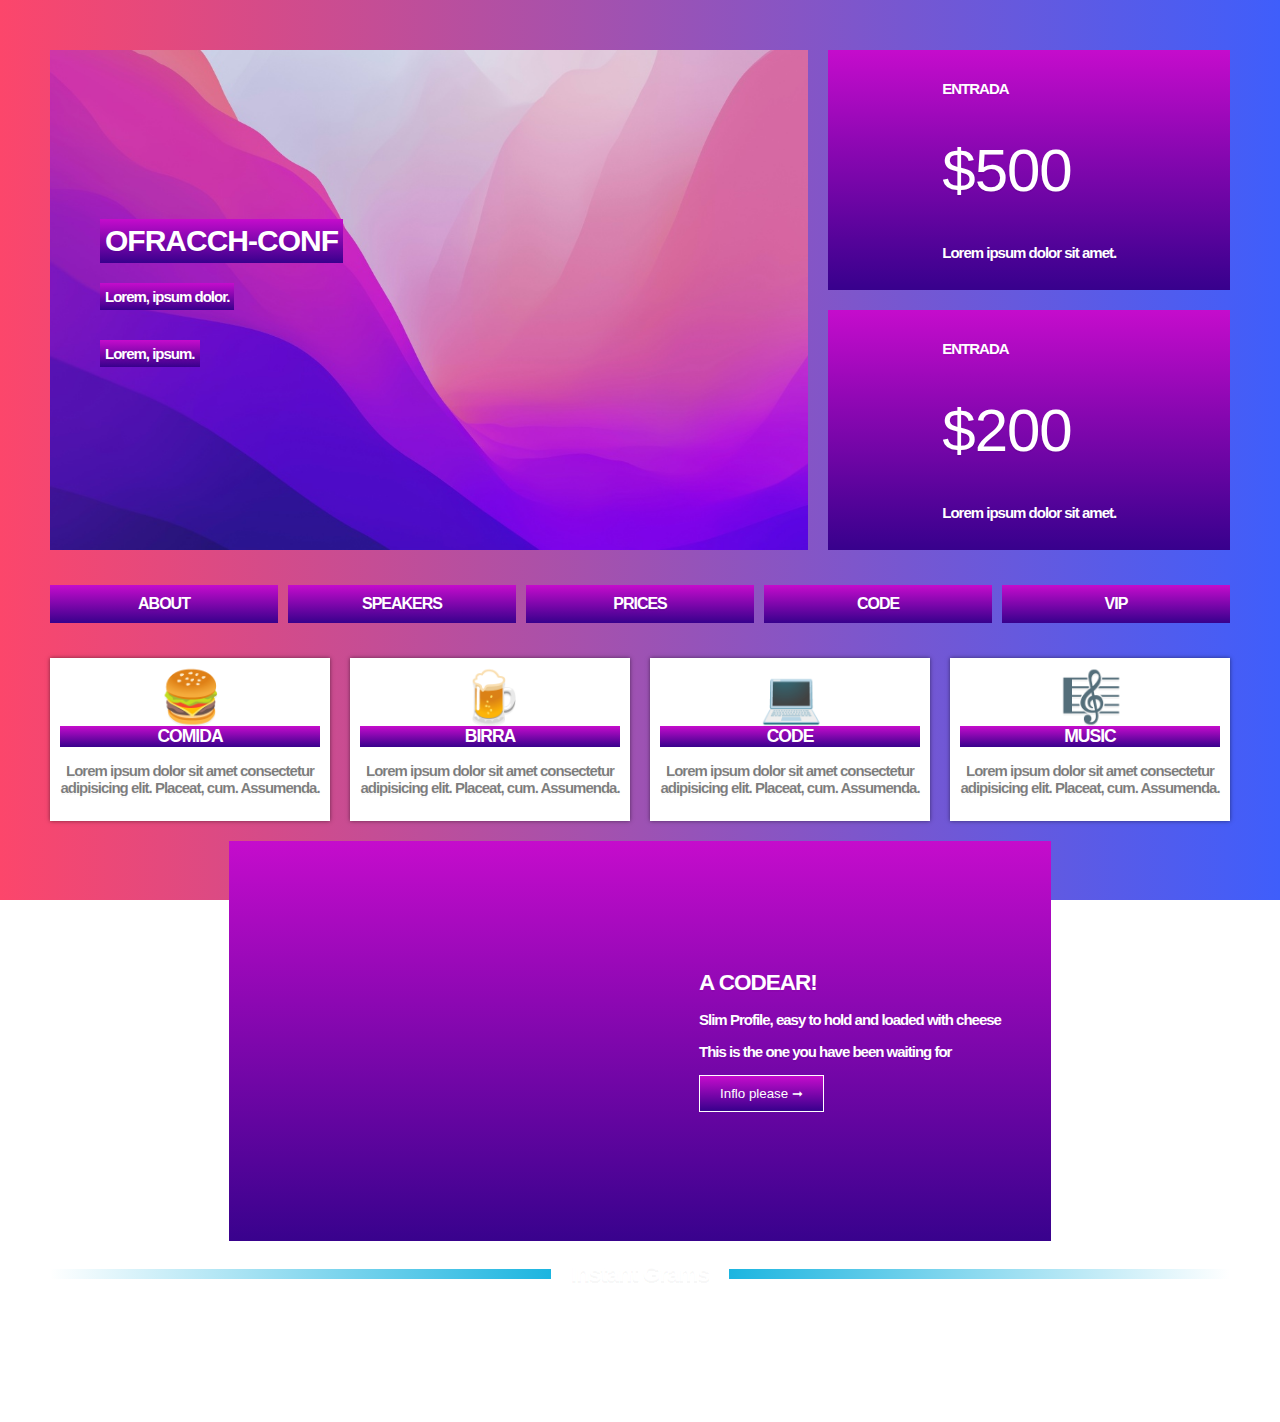
==== index.html @ faa8e2c9 "Conf-OK" ====
<!DOCTYPE html>
<html lang="en">
<head>
    <meta charset="UTF-8">
    <meta http-equiv="X-UA-Compatible" content="IE=edge">
    <meta name="viewport" content="width=, initial-scale=1.0">
    <link rel="stylesheet" href="Main.css">
    <link rel="stylesheet" href="style.css">
    <title>NUCBA CONF</title>
</head>
<body>
    <div class="wrapper">
        <div class="top">
            <header class="principal">
                <h1>OFRACCH-CONF</h1>
                <p>Lorem, ipsum dolor.</p>
                <p>Lorem, ipsum.</p>
            </header>
            <div class="entrada entrada1">
                <p>ENTRADA</p>
                <p class="price">$500</p>
                <p>Lorem ipsum dolor sit amet.</p>
            </div>
            <div class="entrada entrada2">
                <p>ENTRADA</p>
                <p class="price">$200</p>
                <p>Lorem ipsum dolor sit amet.</p>
            </div>
        </div>
        <nav class="menu">
            <button aria-expanded="false" aria-controls="menu-list">
                <span class="open">&#9776;</span>
                <span class="close">&#9747;</span>
                Menu
            </button>
            <ul id="menu-list">
            <li><a href="">About</a></li>
            <li><a href="">Speakers</a></li>
            <li><a href="">prices</a></li>
            <li><a href="">Code</a></li>
            <li><a href="">Vip</a></li>
            </ul>
        </nav>
        <section class="features">
            <div class="feature">
                <span class="icon">🍔</span>
                <h3>COMIDA</h3>
                <p>
                    Lorem ipsum dolor sit amet consectetur adipisicing elit. Placeat, cum.
                    Assumenda.
                </p>
            </div>
            <div class="feature">
                <span class="icon">🍺</span>
                <h3>BIRRA</h3>
                <p>
                    Lorem ipsum dolor sit amet consectetur adipisicing elit. Placeat, cum.
                    Assumenda.
                </p>
            </div>
            <div class="feature">
                <span class="icon">💻</span>
                <h3>CODE</h3>
                <p>
                    Lorem ipsum dolor sit amet consectetur adipisicing elit. Placeat, cum.
                    Assumenda.
                </p>
            </div>
            <div class="feature">
                <span class="icon">🎼</span>
                <h3>MUSIC</h3>
                <p>
                    Lorem ipsum dolor sit amet consectetur adipisicing elit. Placeat, cum.
                    Assumenda.
                </p>
            </div>
        </section>
        <section class="about">
            <video src="XD.mp4" autoplay loop muted width="500" height="300"></video>
            <div class="about__details">
                <h2>A CODEAR!</h2>
                <p>Slim Profile, easy to hold and loaded with cheese</p>
                <p>This is the one you have been waiting for</p>
                <button>Inflo please &#10142</button>
            </div>
        </section>
        <section class="gallery">
            <h2>
                Instant Grams
            </h2>
            <img src="https://source.unsplash.com/random/201x201" alt="">
            <img src="https://source.unsplash.com/random/202x202" alt="">
            <img src="https://source.unsplash.com/random/203x203" alt="">
            <img src="https://source.unsplash.com/random/204x204" alt="">
            <img src="https://source.unsplash.com/random/205x205" alt="">
            <img src="https://source.unsplash.com/random/206x206" alt="">
            <img src="https://source.unsplash.com/random/207x207" alt="">
            <img src="https://source.unsplash.com/random/208x208" alt="">
            <img src="https://source.unsplash.com/random/209x209" alt="">
            <img src="https://source.unsplash.com/random/210x210" alt="">
            <img src="https://source.unsplash.com/random/211x211" alt="">
            <img src="https://source.unsplash.com/random/212x212" alt="">
            <img src="https://source.unsplash.com/random/213x213" alt="">
            <img src="https://source.unsplash.com/random/214x214" alt="">
            <img src="https://source.unsplash.com/random/215x215" alt="">
            <img src="https://source.unsplash.com/random/216x216" alt="">
        </section>
    </div>
    <script>
       const navButton = document.querySelector('button[aria-expanded]')
       ;
       function toggleNav({ target })  {
           const expandir =
            target.getAttribute('aria-expanded') === "true" || false;
           navButton.setAttribute( 'aria-expanded', !expandir);
       }
    navButton.addEventListener('click', toggleNav)
       console.log(navButton);
    </script>
</body>
</html>
---- Main.css ----
:root {
    --color-cheto: linear-gradient(
        0deg,
        rgba(55, 0, 140, 0.9934348739495799) 0%,
        rgba(197, 12, 204, 1) 100%
    );
}
@import url('https://fonts.googleapis.com/css2?family=Poppins&display=swap');

html {
    box-sizing: border-box;
    font-family: 'Poppins', sans-serif;
    font-weight: 900;
    font-size: 10px;
    text-shadow: 0 2px 0 rgba(0, 0, 0, 0.05);
}
*,
*:before
*:after{
    box-sizing: inherit;
}
body {
    background: linear-gradient(90deg, #fc466b 0%, #3f5efb 100%);
    min-height: calc(100vh - 100px);
    margin: 50px;
    background-attachment: fixed;
    letter-spacing: -1px;
}
h1,
h2,
h3,
h4,
h5,
h6 {
    margin: 0 0 5px 0;
    color: white;
}
p { 
    color: white;
}
a {
    color: white;
}
---- style.css ----
body {
    font-size: 15px;
}
button {
    background: var(--color-cheto);
    border: 1px white solid;
    padding: 10px 20px;
    color: white;
}
img {
    max-width: 100%;
}
/* WRAPPER */
.wrapper {
    display: grid;
    grid-gap: 20px;
}

/* TOP */
.top {
    display: grid;
    grid-gap: 20px;
    /*Grid-tramplate-column: repeat(repeat, minmax(2fr,1fr))*/
    grid-template-areas: 
    'principal principal entrada1'
    'principal principal entrada2';
}

.principal {
    min-height: 400px;
    background: white url(Monterey-1.jpg);
    background-size: cover;
    background-position:center ;
    display: flex;
    padding: 50px;
    flex-direction: column;
    justify-content: center;
    grid-area: principal;
    align-items: flex-start;
}

.principal > * {
    background: var(--color-cheto);
    padding: 5px;
}

.entrada {
    background: var(--color-cheto);
    display: grid;
    justify-content: center;
    align-items: center;
    padding: 1rem;
}

.entrada p {
    margin: 0;
}
.entrada1 {
    grid-area: entrada1;
}

.entrada2 {
    grid-area: entrada2;
}

.price {
    font-size: 60px;
    font-weight: 300;
}

/* MENU */

.menu ul {
    display: grid;
    grid-gap: 10px;
    padding: 0;
    list-style: none;
    grid-template-columns: repeat(auto-fit,minmax(100px, 1fr));
}

.menu a {
    background: var(--color-cheto);
    display: block;
    text-decoration: none;
    padding: 10px;
    text-align: center;
    font-size: 16px;
    text-transform: uppercase;
}


[aria-controls='menu-list'] {
    display: none;
}

/* FEATURES */

.features {
    display: grid;
    grid-gap: 20px;
    grid-template-columns: repeat(auto-fit, minmax(200px, 1fr));
}

.feature {
    background: white;
    padding: 10px;
    text-align: center;
    box-shadow: 0 0 4px rgba(0, 0, 0, 0.5);
}

.features .icon {
    font-size: 50px;
}

.features p {
    color: rgba(0, 0, 0, 0.5);
}

.features h3 {
    background: var(--color-cheto);
}

/* ABOUT */

.about {
    background: var(--color-cheto);
    padding: 50px;
    display: grid;
    grid-template-columns: 400px 1fr;
    grid-gap: 20px;
    align-items: center;
    justify-self: center;
}

.about video {
    width: 100%;
}

/* GALLERY */

.gallery {
    display: grid;
    grid-gap: 20px;
    grid-template-columns: repeat(auto-fit, minmax(200px, 1fr)) ;
}

.gallery img {
    width: 100%;
}

.gallery h2 {
    grid-column: 1 / -1;
    display: grid;
   /* text-align: center;
    background: var(--color-cheto);
    padding: 15px; */
    grid-template-columns:  1fr auto 1fr;
    grid-gap: 20px;
    color: white;
    align-items: center;
}

.gallery h2:before,
.gallery h2:after {
    display: block;
    content: '';
    height: 10px;
    background: linear-gradient(to var(--direction, left), #1cb5e0 0%, transparent);
}

.gallery h2:after {
    --direction: right;
}

@media (max-width: 1000px) {
    button {
    justify-content: center;
    }
    .menu {
        order: -1;
        perspective: 800px;
        display: grid;
    }

    [aria-controls='menu-list'] {
        display: block;
        margin-bottom: 10px;
    }

    .menu ul {
        max-height: 0;
        overflow: hidden;
        transform: rotateX(90deg) ;
        transition: all 0.5s;
    }  

    [aria-expanded="true"] ~ ul {
        display: grid;
        max-height: 500px;
        transform: rotateX(0);
    }

    [aria-expanded="false"] .close {
        display: none;
    }
    
    [aria-expanded="true"] .close {
        display: inline-block;
    }

    [aria-expanded="true"] .open {
        display: none;
    }
}
@media (max-width: 1000px) {
    .features {
        display: grid;
        grid-gap: 20px;
        grid-template-columns: repeat(auto-fit, minmax(300px, 1fr));
    }    
}
   
@media (max-width: 750px) {
    .top {
    grid-template-areas: 
    'principal principal'
    'entrada1 entrada2' ;}
.about {
    grid-template-columns:  1fr;
}
.features {
    display: grid;
    grid-gap: 20px;
    grid-template-columns: repeat(auto-fit, minmax(200px, 1fr));
}
}


@media (max-width: 500px) {
.top {
    grid-template-areas:
    'principal'
    'entrada1'
    'entrada2' ;}

}
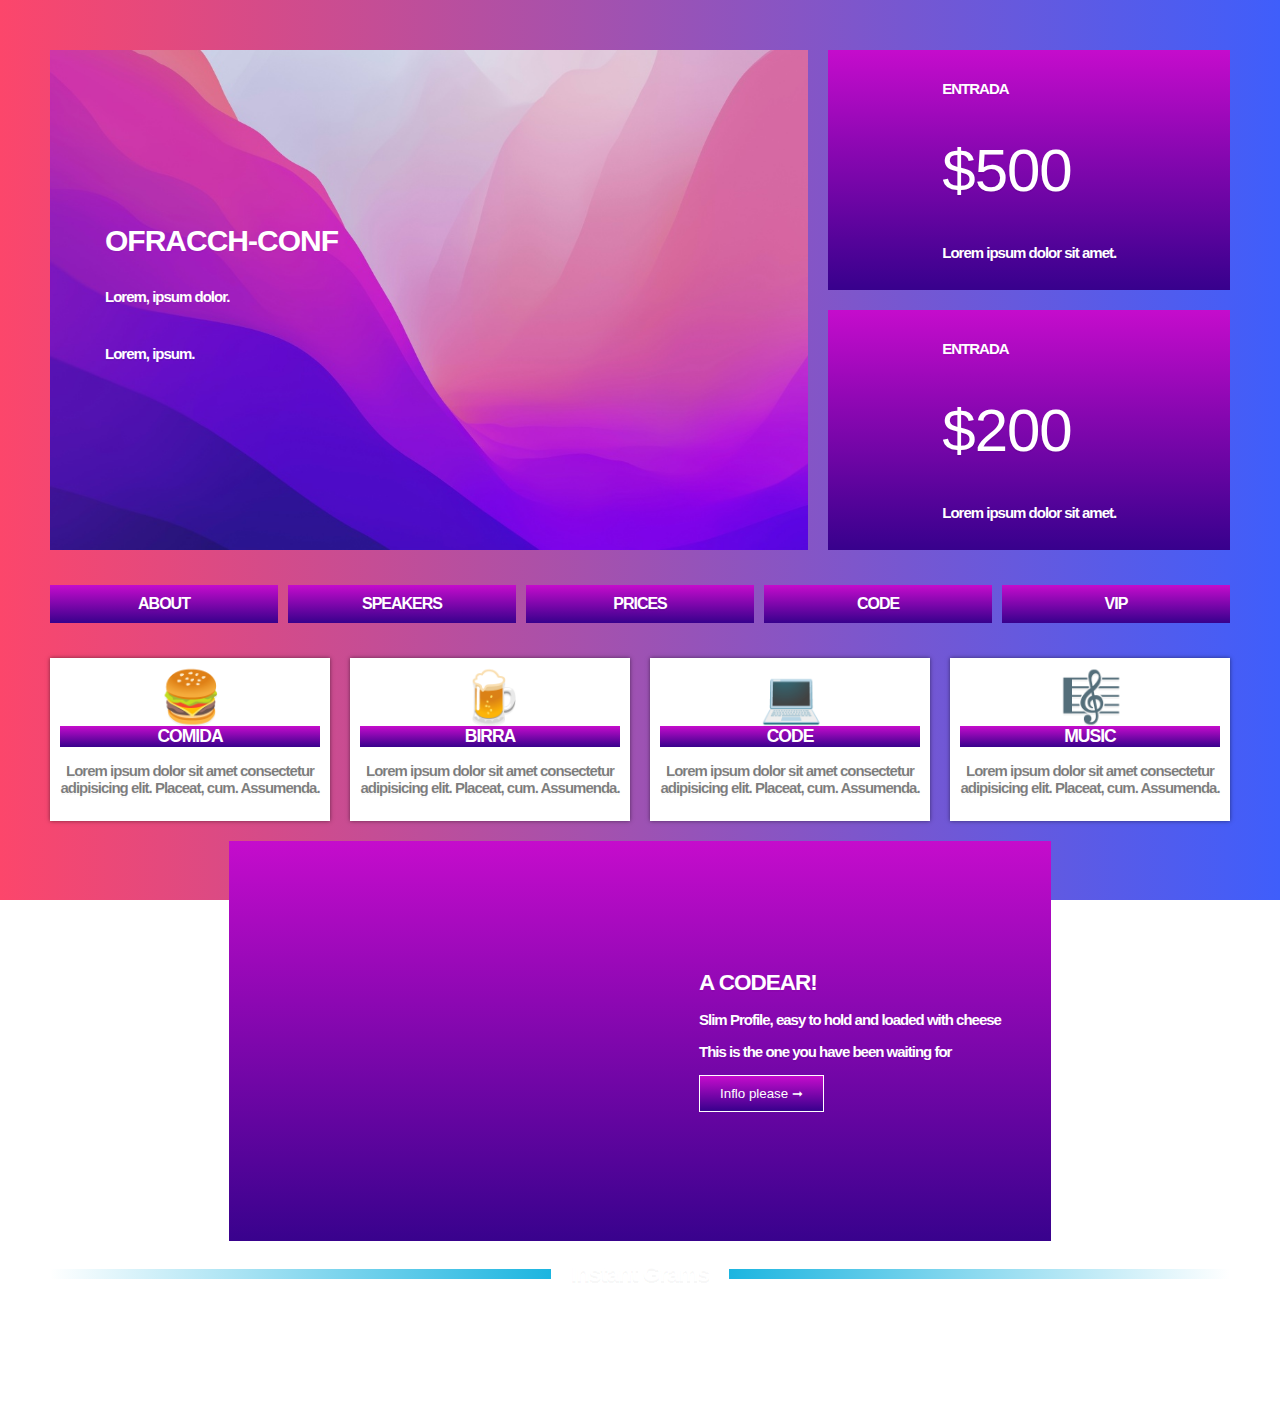
==== commit 5569ef3b: "Landing" ====
--- a/index.html
+++ b/index.html
@@ -6,6 +6,7 @@
     <meta name="viewport" content="width=, initial-scale=1.0">
     <link rel="stylesheet" href="Main.css">
     <link rel="stylesheet" href="style.css">
+    <link rel="icon" href="favicon.png">
     <title>NUCBA CONF</title>
 </head>
 <body>
--- a/style.css
+++ b/style.css
@@ -40,7 +40,7 @@
 }
 
 .principal > * {
-    background: var(--color-cheto);
+    /*background: var(--color-cheto);*/
     padding: 5px;
 }
 
@@ -242,5 +242,4 @@
     'principal'
     'entrada1'
     'entrada2' ;}
-
 }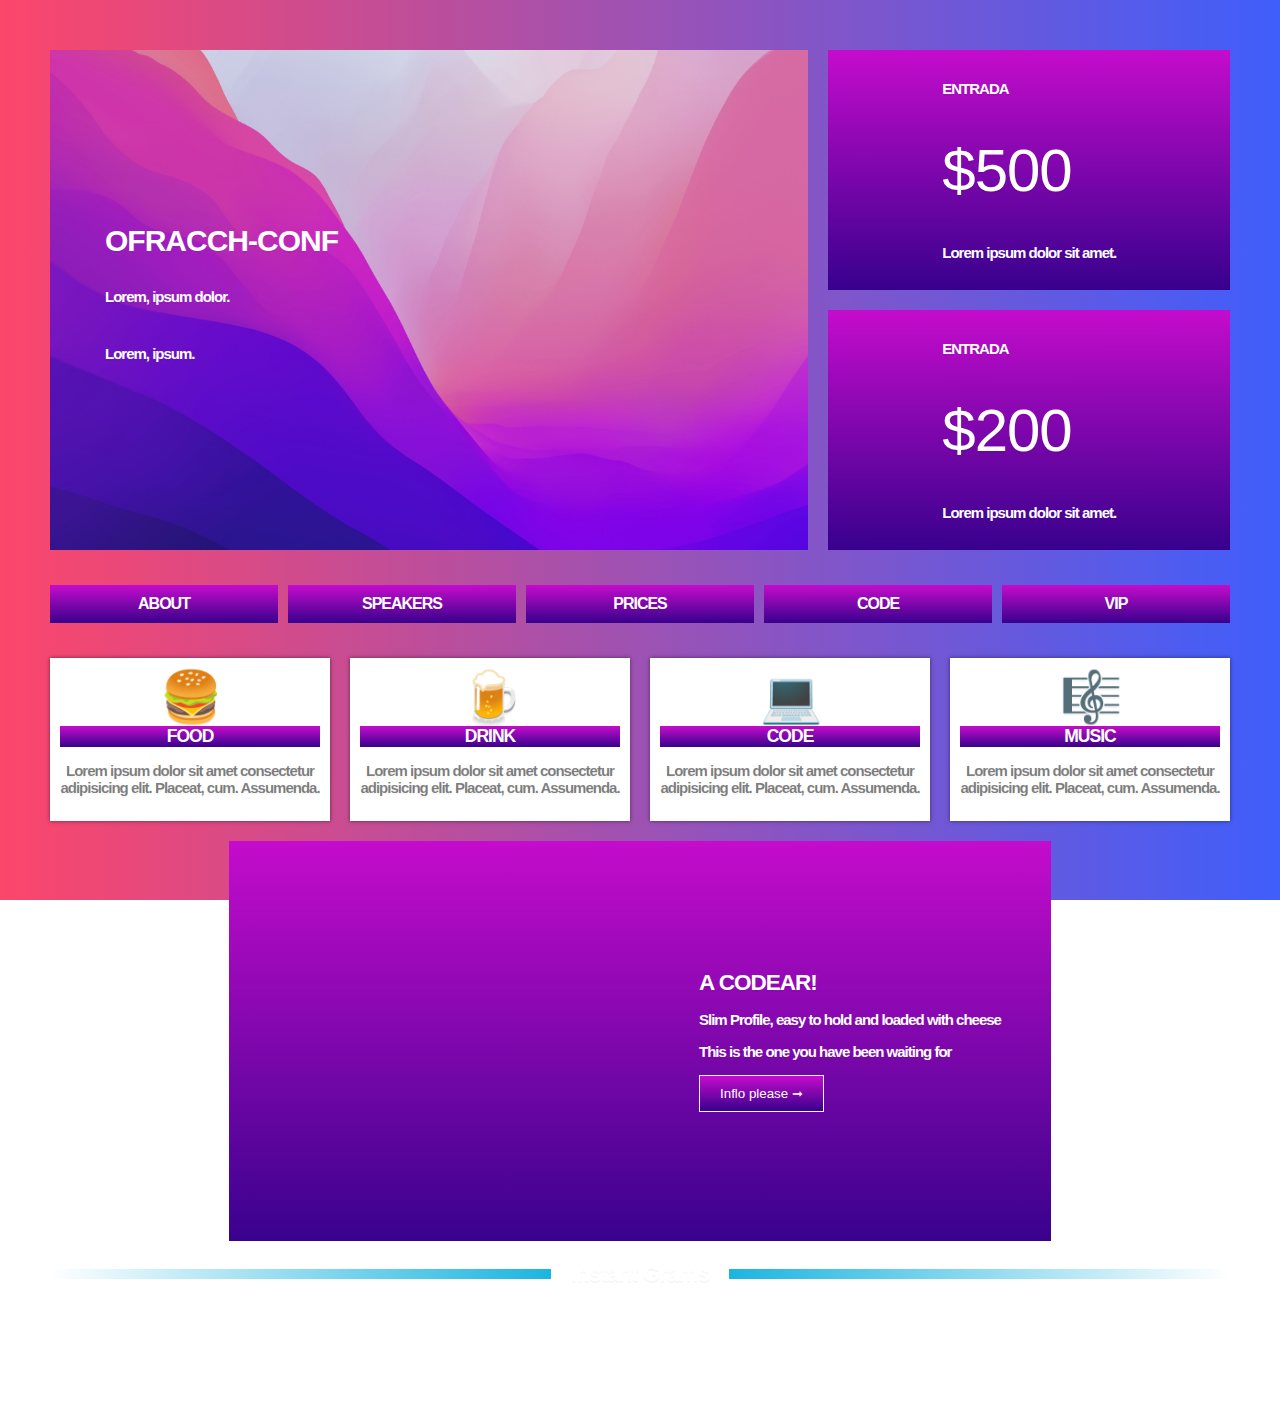
==== commit dd50cdde: "Landing-Page" ====
--- a/index.html
+++ b/index.html
@@ -45,7 +45,7 @@
         <section class="features">
             <div class="feature">
                 <span class="icon">🍔</span>
-                <h3>COMIDA</h3>
+                <h3>FOOD</h3>
                 <p>
                     Lorem ipsum dolor sit amet consectetur adipisicing elit. Placeat, cum.
                     Assumenda.
@@ -53,7 +53,7 @@
             </div>
             <div class="feature">
                 <span class="icon">🍺</span>
-                <h3>BIRRA</h3>
+                <h3>DRINK</h3>
                 <p>
                     Lorem ipsum dolor sit amet consectetur adipisicing elit. Placeat, cum.
                     Assumenda.
